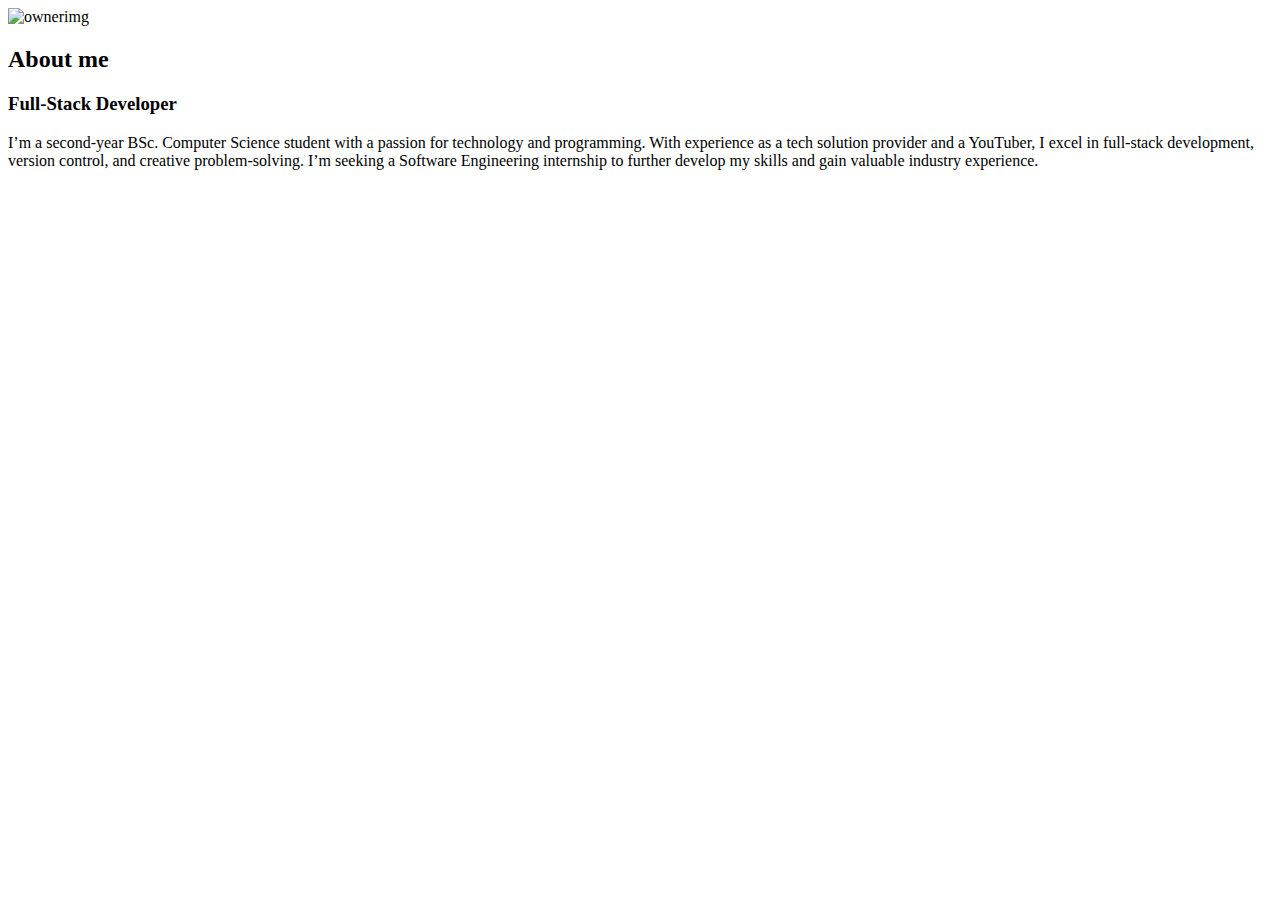
==== About.html @ abe406e6 "created the about page html structure" ====
<!DOCTYPE html>
<html lang="en">
<head>
    <meta charset="UTF-8">
    <meta name="viewport" content="width=device-width, initial-scale=1.0">
    <title>Document</title>
</head>
<body>

    <div class="about-img">
        <img src="images/TPB.svg" alt="ownerimg">
    </div>
    <div class="about-content">
        <h2>About <span>me</span></h2>
        <h3>Full-Stack Developer</h3>
        <p>I’m a second-year BSc. Computer Science student with a passion for technology and programming. With experience as a tech solution provider and a YouTuber, I excel in full-stack development, version control, and creative problem-solving. I’m seeking a Software Engineering internship to further develop my skills and gain valuable industry experience.</p>
    </div>

</body>
</html>
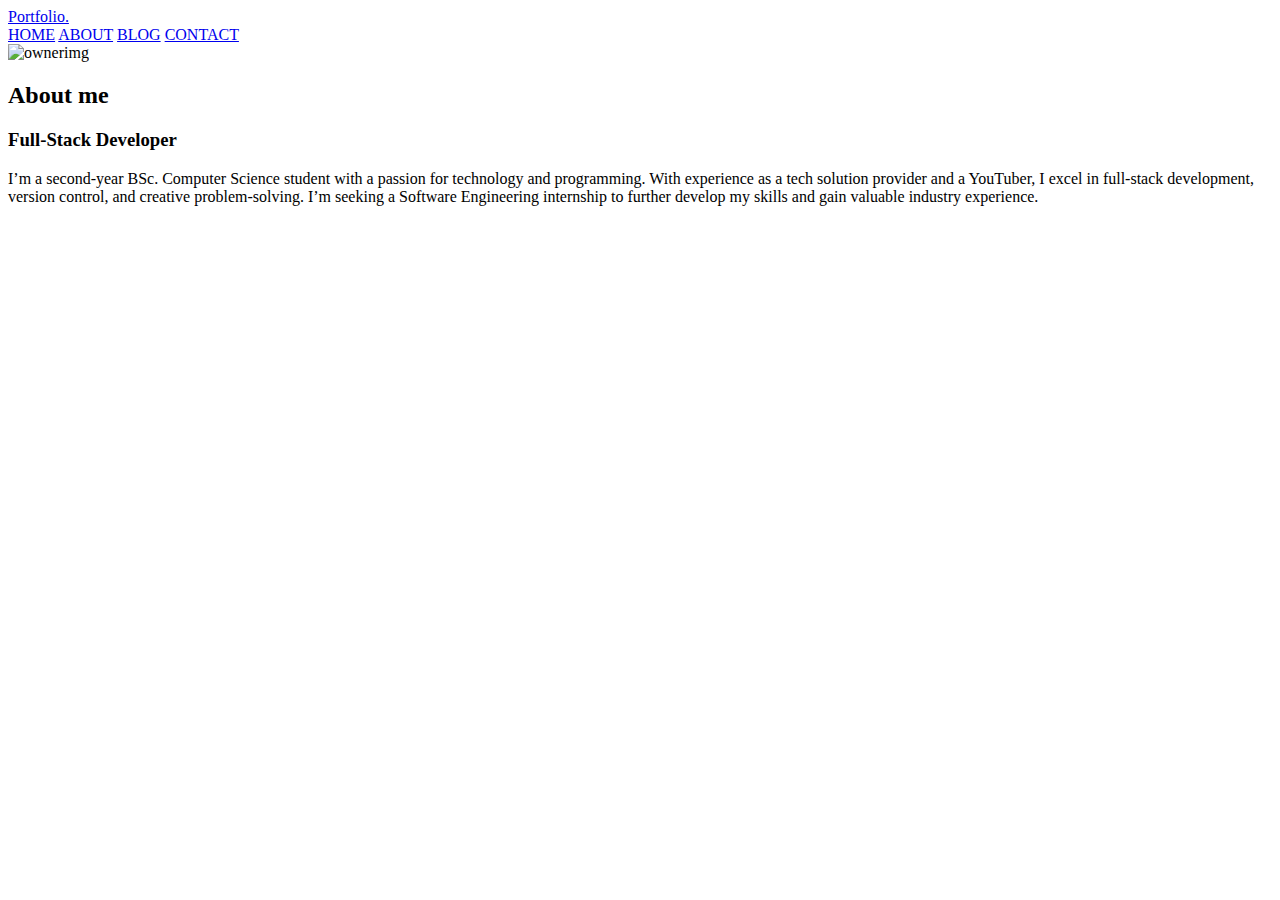
==== commit 83066acd: "fix the nav bar in the about page" ====
--- a/About.html
+++ b/About.html
@@ -3,9 +3,19 @@
 <head>
     <meta charset="UTF-8">
     <meta name="viewport" content="width=device-width, initial-scale=1.0">
-    <title>Document</title>
+    <title>Pasindu Dilshan</title>
 </head>
 <body>
+    <header class="header">
+        <a href="#" class="logo"> Portfolio.</a>
+
+            <nav class="navbar">
+                <a href="index.html">HOME</a>
+                <a href="About.html" class="active">ABOUT</a>
+                <a href="#blog">BLOG</a>
+                <a href="#contact">CONTACT</a>
+            </nav>
+    </header>
 
     <div class="about-img">
         <img src="images/TPB.svg" alt="ownerimg">
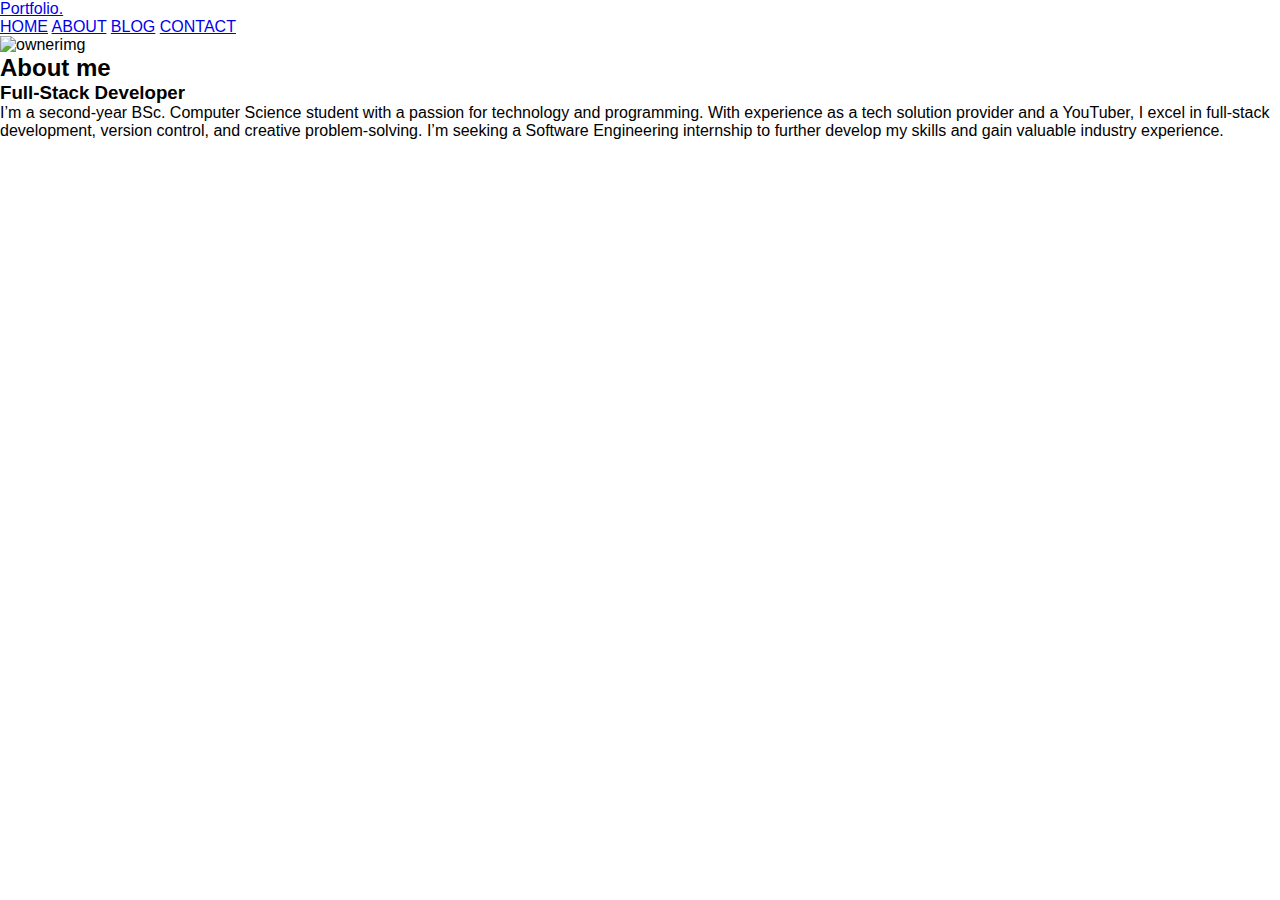
==== commit c1f4e0b0: "re-configure the styling page" ====
--- a/About.html
+++ b/About.html
@@ -4,6 +4,7 @@
     <meta charset="UTF-8">
     <meta name="viewport" content="width=device-width, initial-scale=1.0">
     <title>Pasindu Dilshan</title>
+    <link rel="stylesheet" href="Style.css">
 </head>
 <body>
     <header class="header">
--- a/Style.css
+++ b/Style.css
@@ -0,0 +1,6 @@
+*{
+   margin: 0; 
+   padding: 0;
+   font-family: sans-serif;
+}
+
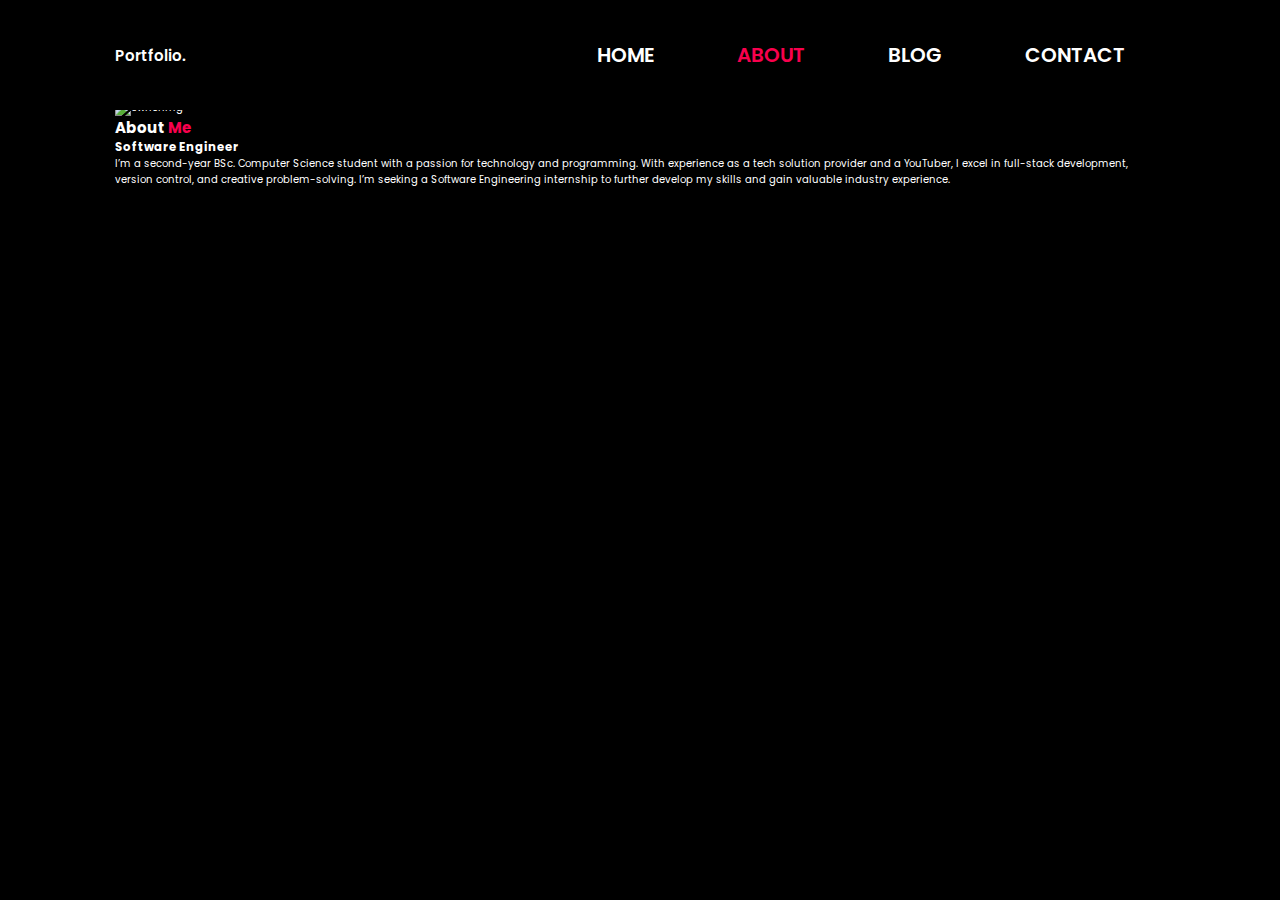
==== commit 3815db0c: "Rechanged the owner photo and some changes to About html page" ====
--- a/About.html
+++ b/About.html
@@ -18,14 +18,21 @@
             </nav>
     </header>
 
-    <div class="about-img">
-        <img src="images/TPB.svg" alt="ownerimg">
-    </div>
-    <div class="about-content">
-        <h2>About <span>me</span></h2>
-        <h3>Full-Stack Developer</h3>
-        <p>I’m a second-year BSc. Computer Science student with a passion for technology and programming. With experience as a tech solution provider and a YouTuber, I excel in full-stack development, version control, and creative problem-solving. I’m seeking a Software Engineering internship to further develop my skills and gain valuable industry experience.</p>
-    </div>
+    <section class="about" id="about">
+        <div class="about-img">
+            <img src="images/XN.svg" alt="ownerimg">
+        </div>
+        <div class="about-content">
+            <h2 class="heading">About <span>Me</span></h2>
+            <h3>Software Engineer</h3>
+            <p>
+                I’m a second-year BSc. Computer Science student with a passion for technology and programming. With experience as a tech solution provider and a YouTuber, I excel in full-stack development, version control, and creative problem-solving. I’m seeking a Software Engineering internship to further develop my skills and gain valuable industry experience.
+            </p>
+        
+        </div>
+
+    </section>
+
 
 </body>
 </html>--- a/Style.css
+++ b/Style.css
@@ -1,6 +1,226 @@
+@import url('https://fonts.googleapis.com/css2?family=Poppins:ital,wght@0,100;0,200;0,300;0,400;0,500;0,600;0,700;0,800;0,900;1,100;1,200;1,300;1,400;1,500;1,600;1,700;1,800;1,900&display=swap');
+
+
 *{
-   margin: 0; 
+   margin: 0;
    padding: 0;
-   font-family: sans-serif;
-}
-
+   box-sizing: border-box;
+   text-decoration: none;
+   border: none;
+   outline: none;
+   scroll-behavior: smooth;
+   font-family: 'Poppins', sans-serif;
+}
+
+
+:root{
+    --bg-color :black;
+   /* --bg-color :#1f242d; */
+   --second-bg-color: #323946;
+   --text-color: #fff;
+   --main-color: #f9004d;
+   /* --main-color: #0ef; */
+   /* --main-color: rgb(7, 45, 212); */
+}
+
+html{
+   font-size: 62.5%;
+   overflow-x: hidden;
+}
+
+body{
+   background: var(--bg-color);
+   color:var(--text-color);
+}
+
+section{
+   min-height: 100vh;
+   padding: 10rem 9% 2rem;
+}
+
+.header{
+   position: fixed;
+   top: 0;
+   left: 0;
+   width: 100%;
+   padding: 2rem 9%;
+   background: var(--bg-color);
+   display: flex;
+   justify-content: space-between;
+   align-items: center;
+   z-index: 100;
+
+}
+
+.navbar{
+   /* border: 1px solid red; */
+   padding: 20px;
+   display: flex-end;
+   justify-content: space-between;
+
+}
+
+.logo{
+   font-size: 1.5rem;
+   color: var(--text-color);
+   font-weight: 600;
+   cursor: default;
+}
+
+.navbar a{
+   font-weight: 600;
+   font-size: 2rem;
+   color: var(--text-color);
+   margin-left: 4rem;
+   padding: 20px;
+}
+
+.navbar a:hover,
+.navbar a.active {
+    color: var(--main-color);
+
+}
+
+
+.home{
+   display: flex;
+   justify-content: center;
+   align-items: center;
+}
+
+.home-img img{
+   width: 35vw;
+
+}
+
+
+.home-content h3{
+   font-size: 3.2rem;
+   font-weight: 700;
+  
+}
+
+.home-content h3:nth-of-type(2){
+   margin-bottom: 2rem;
+}
+
+span{
+   color: var(--main-color);
+}
+
+
+.home-content h1{
+   font-size: 5.6rem;
+   font-weight: 700;
+   line-height: 1.3;
+}
+
+.home-content p {
+   font-size: 1.6rem;
+}
+
+.social-media a{
+   display: inline-flex;
+   justify-content: center;
+   align-items: center;
+   width: 4rem;
+   height: 4rem;
+   background: transparent;
+   border: .2rem solid var(--main-color);
+   border-radius: 50%;
+    font-size: 2rem;
+    color: var(--main-color);
+    margin: 3rem 1.5rem 3rem 0;
+}
+
+.social-media a:hover{
+   background: var(--main-color);
+   color: var(--second-bg-color);
+   box-shadow: 0 0 1rem var(--main-color);
+} 
+
+.btn{
+   display: inline-block;
+   padding: 1rem 2.8rem;
+   background: var(--main-color);
+   border-radius: 4rem;
+   box-shadow: 0 0 1rem var(--main-color);
+   font-size: 1.6rem;
+   color:  #FEFDFD;;
+   letter-spacing: .1rem;
+   font-weight: 600;
+   
+}
+
+
+
+.btn:hover{
+   box-shadow: none;
+
+}
+
+
+
+
+
+
+
+
+
+
+
+
+
+
+
+
+
+
+
+
+
+
+.contact h2{
+   margin-bottom: 3rem;
+
+}
+
+.contact form{
+   max-width: 70rem;
+   margin: 1rem auto;
+   text-align: center;
+   margin-bottom: 3rem;
+}
+
+.contact form .input-box{
+   display: flex;
+   justify-content: space-between;
+   flex-wrap: wrap;
+}
+
+.contact form .input-box input, 
+.contact form textarea {
+   width: 100%;
+   padding: 1.5rem;
+   font-size: 1.6rem;
+   color: var(--text-color);
+   background: var(--second-bg-color);
+   border-radius: .8rem;
+   margin: .7rem 0;
+}
+
+
+.contact  form .input-box input {
+   width: 49%;
+   
+}
+
+.contact form textarea {
+   resize: none;
+}
+
+.contact form .btn {
+   margin-top: 2rem;
+   cursor: pointer;
+
+}
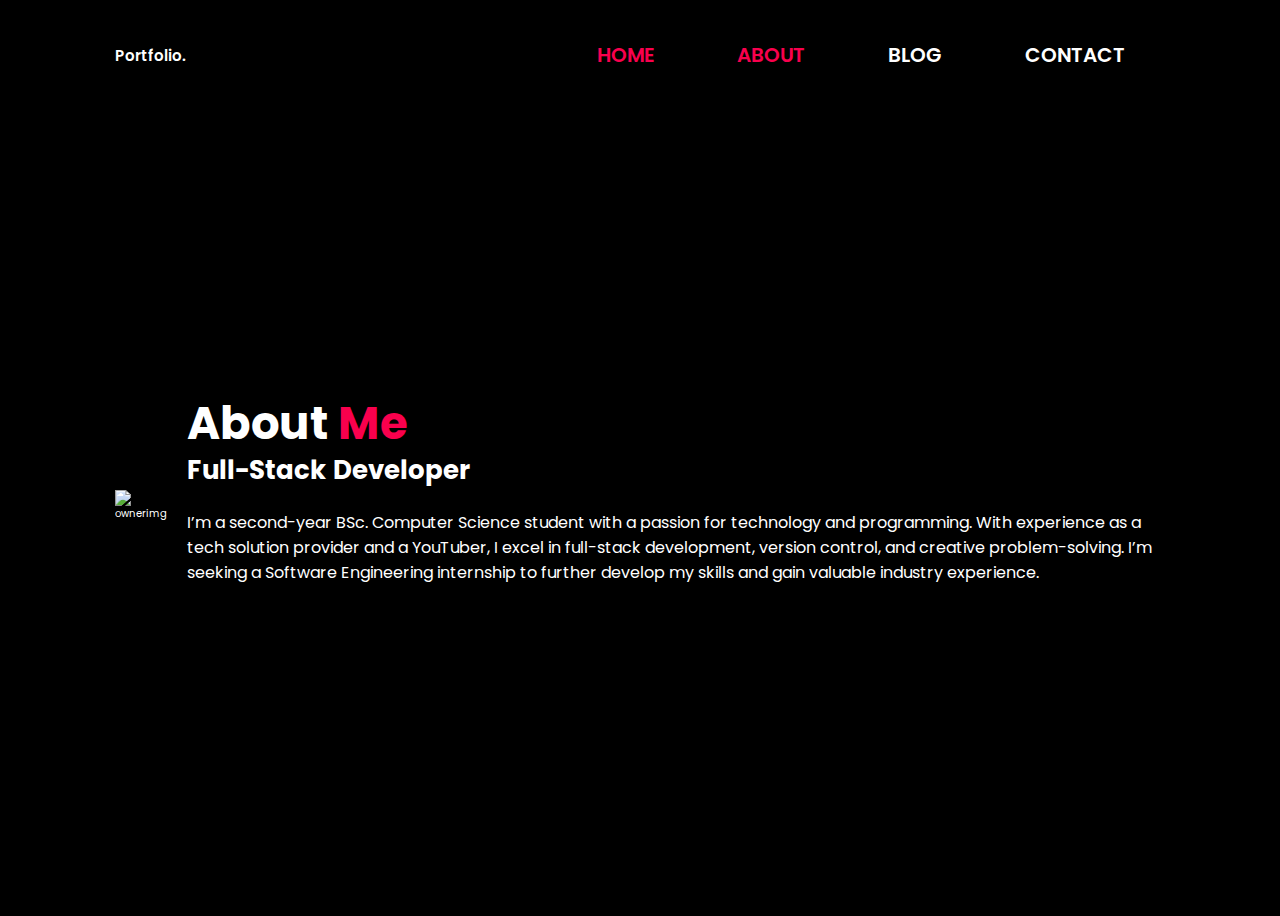
==== commit 4a6acb74: "fixed some common bugs in about and contact page" ====
--- a/About.html
+++ b/About.html
@@ -4,6 +4,7 @@
     <meta charset="UTF-8">
     <meta name="viewport" content="width=device-width, initial-scale=1.0">
     <title>Pasindu Dilshan</title>
+    <link href='https://unpkg.com/boxicons@2.1.4/css/boxicons.min.css' rel='stylesheet'>
     <link rel="stylesheet" href="Style.css">
 </head>
 <body>
@@ -11,20 +12,20 @@
         <a href="#" class="logo"> Portfolio.</a>
 
             <nav class="navbar">
-                <a href="index.html">HOME</a>
+                <a href="index.html" class="active">HOME</a>
                 <a href="About.html" class="active">ABOUT</a>
-                <a href="#blog">BLOG</a>
-                <a href="#contact">CONTACT</a>
+                <a href="Blog.html">BLOG</a>
+                <a href="Contact.html">CONTACT</a>
             </nav>
     </header>
-
+<br>
     <section class="about" id="about">
         <div class="about-img">
             <img src="images/XN.svg" alt="ownerimg">
         </div>
         <div class="about-content">
             <h2 class="heading">About <span>Me</span></h2>
-            <h3>Software Engineer</h3>
+            <h3>Full-Stack Developer</h3>
             <p>
                 I’m a second-year BSc. Computer Science student with a passion for technology and programming. With experience as a tech solution provider and a YouTuber, I excel in full-stack development, version control, and creative problem-solving. I’m seeking a Software Engineering internship to further develop my skills and gain valuable industry experience.
             </p>
--- a/Style.css
+++ b/Style.css
@@ -156,9 +156,39 @@
 
 .btn:hover{
    box-shadow: none;
-
-}
-
+}
+
+.about{
+   display: flex;
+   justify-content: center;
+   align-items: center;
+   gap: 2rem;
+   background: var(--bg-color);
+}
+
+.about-img img{
+   width: 35vw;
+}
+
+
+.heading{
+   text-align: center;
+   font-size: 4.5rem;
+}
+
+.about-content h2{
+   text-align: left;
+   line-height: 1.2;
+}
+
+.about-content h3{
+   font-size: 2.6rem;
+}
+
+.about-content p{
+   font-size: 1.6rem;
+   margin: 2rem 0 3rem;
+}
 
 
 
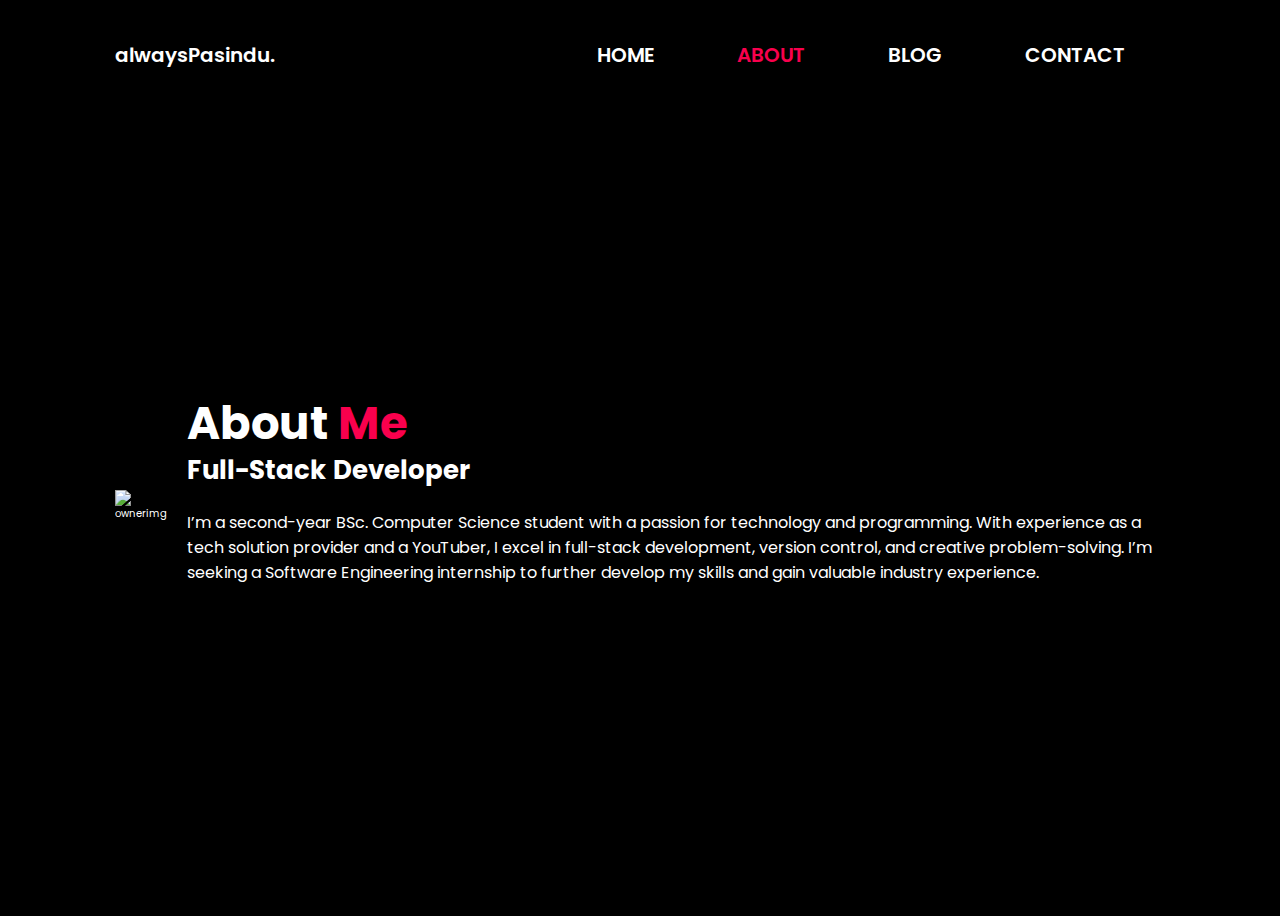
==== commit 1cc0ddc9: "Customized the LOGO" ====
--- a/About.html
+++ b/About.html
@@ -9,10 +9,10 @@
 </head>
 <body>
     <header class="header">
-        <a href="#" class="logo"> Portfolio.</a>
+        <a href="index.html" class="logo"> alwaysPasindu.</a>
 
             <nav class="navbar">
-                <a href="index.html" class="active">HOME</a>
+                <a href="index.html" >HOME</a>
                 <a href="About.html" class="active">ABOUT</a>
                 <a href="Blog.html">BLOG</a>
                 <a href="Contact.html">CONTACT</a>
--- a/Style.css
+++ b/Style.css
@@ -61,7 +61,7 @@
 }
 
 .logo{
-   font-size: 1.5rem;
+   font-size: 2rem;
    color: var(--text-color);
    font-weight: 600;
    cursor: default;
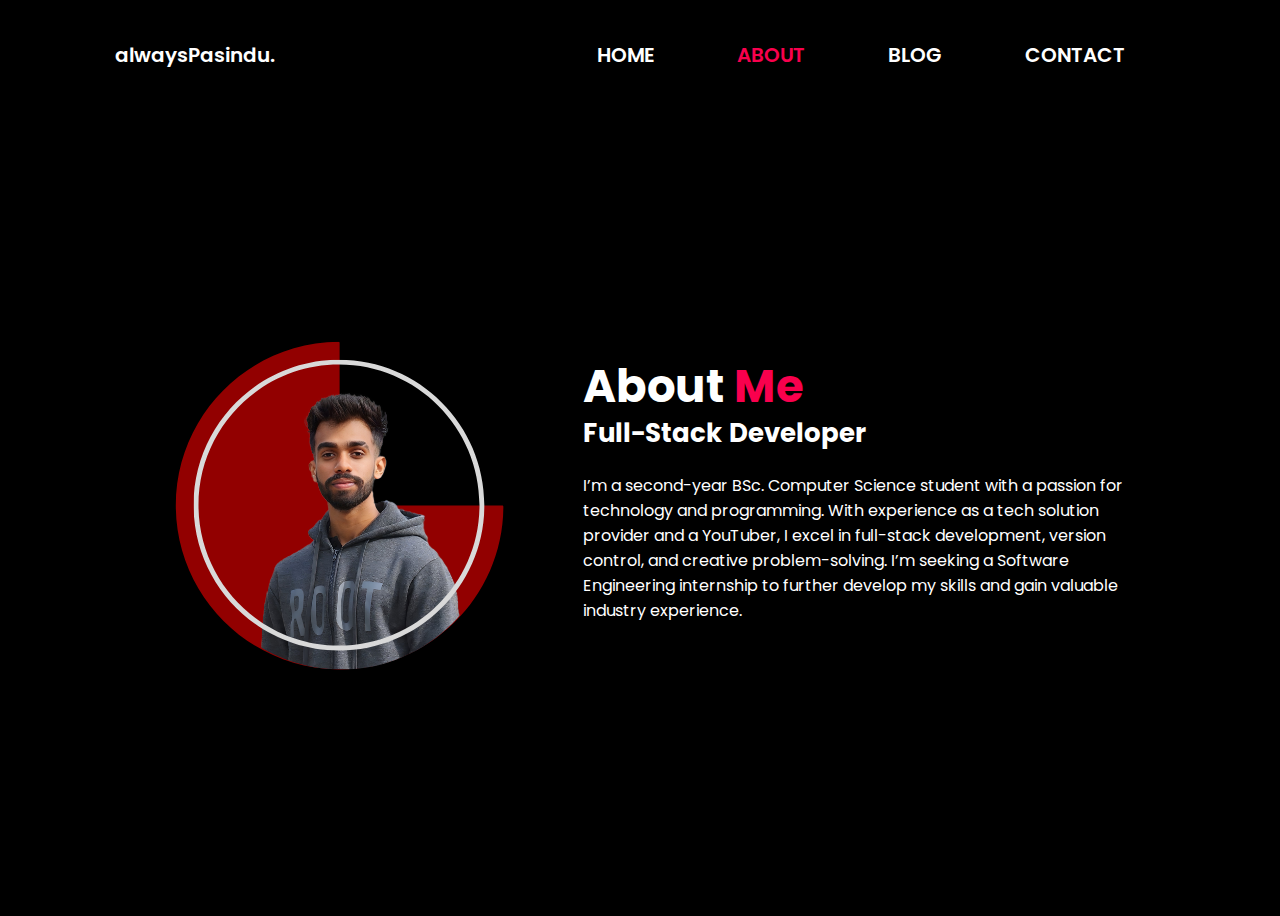
==== commit 1ca138dc: "Fixed the media queries and responsive nabar" ====
--- a/About.html
+++ b/About.html
@@ -10,6 +10,7 @@
 <body>
     <header class="header">
         <a href="index.html" class="logo"> alwaysPasindu.</a>
+        <i class='bx bx-menu' id="menu-icon"></i>
 
             <nav class="navbar">
                 <a href="index.html" >HOME</a>
@@ -33,7 +34,22 @@
         </div>
 
     </section>
+<!-- 
+    <footer class="footer">
+        <div class="footer-text">
+            <p>Copyright &copy; 2024 by <a href="https://linktr.ee/always.pasindu" id="tree"><i>Pasindu Dilshan </i></a>| All Right Reserved.</p>
+        </div>
+    </footer> -->
 
+    <script>
+        let menuIcon = document.querySelector('#menu-icon');
+        let navbar = document.querySelector('.navbar');
+
+        menuIcon.onclick = () => {
+            menuIcon.classList.toggle('bx-x');
+            navbar.classList.toggle('active');
+            };
+    </script>
 
 </body>
 </html>--- a/Style.css
+++ b/Style.css
@@ -1,5 +1,4 @@
 @import url('https://fonts.googleapis.com/css2?family=Poppins:ital,wght@0,100;0,200;0,300;0,400;0,500;0,600;0,700;0,800;0,900;1,100;1,200;1,300;1,400;1,500;1,600;1,700;1,800;1,900&display=swap');
-
 
 *{
    margin: 0;
@@ -15,12 +14,9 @@
 
 :root{
     --bg-color :black;
-   /* --bg-color :#1f242d; */
    --second-bg-color: #323946;
    --text-color: #fff;
    --main-color: #f9004d;
-   /* --main-color: #0ef; */
-   /* --main-color: rgb(7, 45, 212); */
 }
 
 html{
@@ -49,7 +45,6 @@
    justify-content: space-between;
    align-items: center;
    z-index: 100;
-
 }
 
 .navbar{
@@ -57,7 +52,6 @@
    padding: 20px;
    display: flex-end;
    justify-content: space-between;
-
 }
 
 .logo{
@@ -79,6 +73,13 @@
 .navbar a.active {
     color: var(--main-color);
 
+}
+
+
+#menu-icon {
+   font-size: 3.6rem;
+   color: var(--text-color);
+   display: none;
 }
 
 
@@ -190,7 +191,175 @@
    margin: 2rem 0 3rem;
 }
 
-
+.portfolio{
+   background: var(--bg-color);
+}
+
+.portfolio h2{
+   /* border: 1px solid red; */
+   margin-bottom: 4rem;
+}
+
+.portfolio-container{
+   /* border: 1px solid red; */
+   grid-template-columns: repeat(3, 1fr);
+   display: grid;
+   align-items: center;
+   gap: 2.5rem;
+}
+
+.portfolio-container .portfolio-box{
+   position: relative;
+   border-radius:2rem ;
+   overflow: hidden;
+   display: flex;
+
+}  
+
+.portfolio-box img{
+   width: 100%;
+   transition: .5s ease;
+}
+ .portfolio-box .portfolio-layer{
+   position: absolute;
+   bottom: 0;
+   left: 0;
+   width: 100%;
+   height: 100%;
+   background: linear-gradient(rgba(0, 0, 0, .1), var(--main-color));
+   display: flex;
+   justify-content: center;
+   align-items: center;
+   flex-direction: column;
+   text-align: center;
+   padding: 0 4rem;
+   transform: translateY(100%);
+   transition: .5s ease;
+
+} 
+
+.portfolio-box:hover .portfolio-layer{
+   transform: translateY(0);
+}
+
+
+.portfolio-layer h4{
+   font-size: 3rem;
+}
+
+
+.portfolio-layer p{
+   font-size: 1.6rem;
+   margin: .3rem 0 1rem;
+}
+
+
+.portfolio-layer a{
+   display: inline-flex;
+   justify-content: center;
+   align-items: center;
+   width: 5rem;
+   height: 5rem;
+   background: var(--text-color);
+   border-radius: 50%;
+
+}
+
+
+.portfolio-layer a i{
+   font-size: 2rem;
+   color: var(--second-bg-color);
+
+
+}
+
+.blog-heading{
+   text-align: center;
+   font-size: 4.5rem;
+}
+
+.about-content h2{
+   text-align: left;
+   line-height: 1.2;
+}
+
+
+.blog-container{
+   display: flex ;
+   justify-content: center;
+   align-items: center;
+   margin: 20px 0px;
+   flex-wrap: wrap;
+}
+
+.blog-box{
+   width: 350px;
+   background-color: #e9dfdf;
+   border: 1px solid rgb(49, 46, 46);
+   margin: 20px;
+   border-radius:0.7rem ;
+   position: relative;
+   overflow: hidden;
+}
+
+.blog-img{
+   width: 100%;
+   height: auto;
+}
+
+.blog-img img{
+   width: 100%;
+   height: 100%;
+   object-fit: cover;
+   object-position: center;
+
+}
+
+.blog-text{
+   padding: 30px;
+   display: flex;
+   flex-direction: column;
+}
+
+.blog-text span{
+   color: #000000;
+   font-size: 0.9rem;
+}
+
+.blog-text .blog-title{
+   font-size: 1.3rem;
+   font-weight: 500;
+   color: var(--second-bg-color);
+
+}
+
+.blog-text .blog-title:hover{
+   color: #f9004d;
+   transition: all ease 0.3s;
+
+}
+
+.blog-text p{
+   color: #323946;
+   font-size: 0.9rem;
+   display: -webkit-box;
+   -webkit-line-clamp: 3;
+   line-clamp: 3;
+   -webkit-box-orient: vertical;
+   overflow: hidden;
+   text-overflow: ellipsis;
+   margin: 20px 0px;
+
+}
+.blog-text a{
+   color: #000000;
+}
+
+.blog-text a:hover{
+   color: #f9004d;
+   transition: all ease 0.3s;
+
+}
 
 
 
@@ -254,3 +423,165 @@
    cursor: pointer;
 
 }
+
+
+.footer {
+   display: flex;
+   justify-content: center;
+   align-items: center;
+   flex-wrap: wrap;
+   padding: 2rem 9%;
+   background: var(--bg-color);
+   position: relative; 
+}
+
+#tree{
+   color: var(--text-color);
+} 
+
+@media(max-width: 1200px) {
+   html {
+       font-size: 55%;
+   }
+   
+}
+
+@media(max-width: 991px) {
+   .header {
+       padding: 2rem 3%;
+   }
+
+   section{
+       padding: 10rem 3% 2rem;
+   }
+
+   .services {
+       padding: 7rem;
+   }
+
+   .portfolio{
+       padding-bottom: 7rem;
+   }
+
+   .contact {
+       min-height: auto;
+   }
+
+   .footer {
+       padding: 2rem 3%;
+   }
+   
+}
+
+@media(max-width: 768px) {
+   #menu-icon{
+       display: block;
+   }
+
+   .navbar {
+       position: absolute;
+       top: 100%;
+       left: 0;
+       width: 100%;
+       padding: 1rem 3%;
+       background: var(--bg-color);
+       border-top: .1rem solid rgba(0, 0, 0, .2);
+       box-shadow: 0 .5rem 1rem rgba(0, 0, 0, .2);
+       display: none;
+
+
+   }
+
+   .navbar.active{
+       display: block;
+   }
+
+   .navbar a {
+       display: block;
+       font-size: 2rem;
+       margin: 3rem 0;
+
+   }
+   .home {
+       flex-direction: column;
+
+   }
+
+   .home-content h3 {
+       font-size: 2.6rem;
+
+   }
+
+   .home-content h1 {
+       font-size: 5rem;
+
+   }
+
+
+   .home-img img {
+       width: 70vw;
+       margin-top: 4rem;
+   }
+
+   .about{
+       flex-direction: column-reverse;
+   }
+
+   .about img {
+       width: 70vw;
+       margin-top: 4rem;
+
+   }
+
+   .services h2{
+       margin-bottom: 3rem;
+
+   }
+
+   .portfolio h2 {
+       margin-bottom: 3rem;
+   }
+
+   .portfolio-container {
+       grid-template-columns: repeat(2, 1fr);
+   }
+}
+
+
+
+@media(max-width: 617px) {
+   .portfolio-container{
+       grid-template-columns: 1fr;
+   }
+}
+
+@media(max-width: 450px) {
+   html {
+       font-size: 50%;
+   }
+
+   .contact form .input-box input {
+      width: 100%; 
+   }
+}
+
+
+@media(max-width: 365px) {
+   .home-img {
+       width: 900vw;
+   }
+
+   .about-img img {
+       width: 90vw;
+   }
+
+   .footer{
+       flex-direction: column-reverse;
+
+   }
+
+   .footer p {
+       text-align: center;
+       margin-top: 2rem;
+   }
+} 